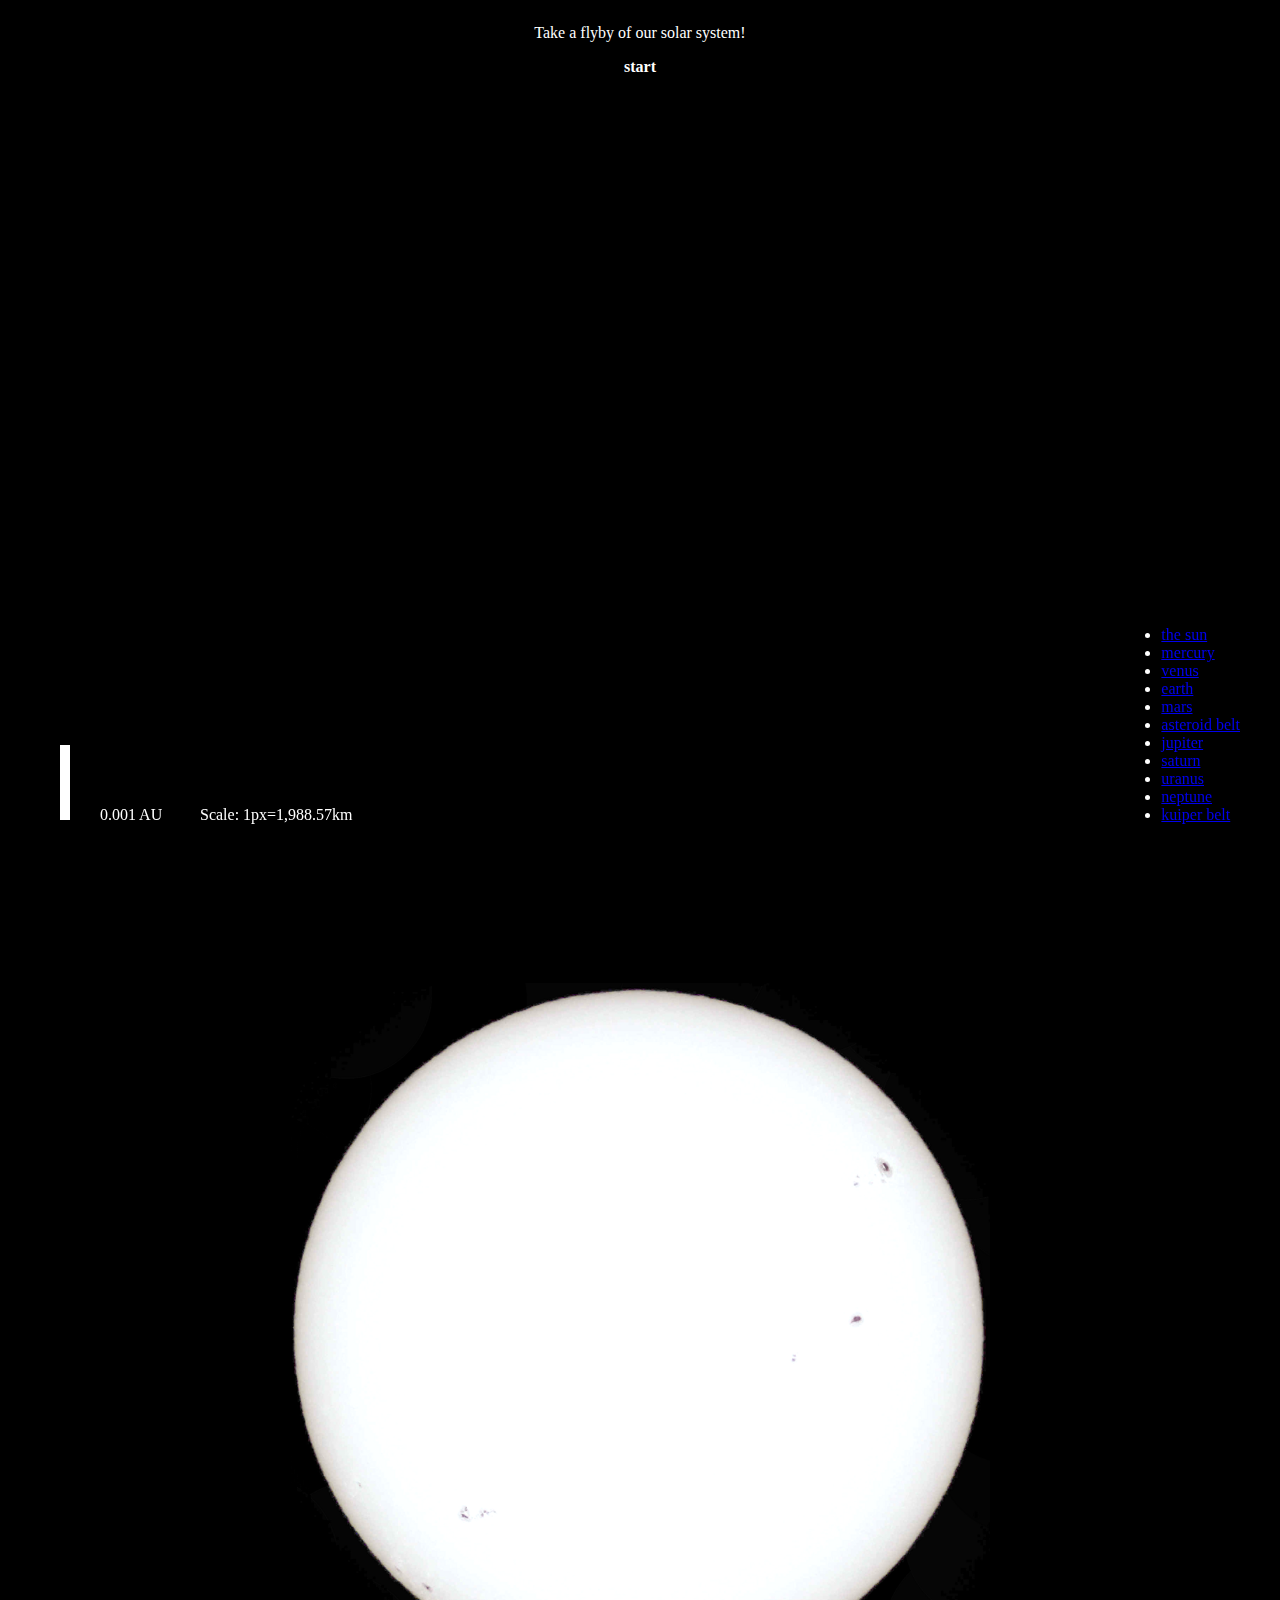
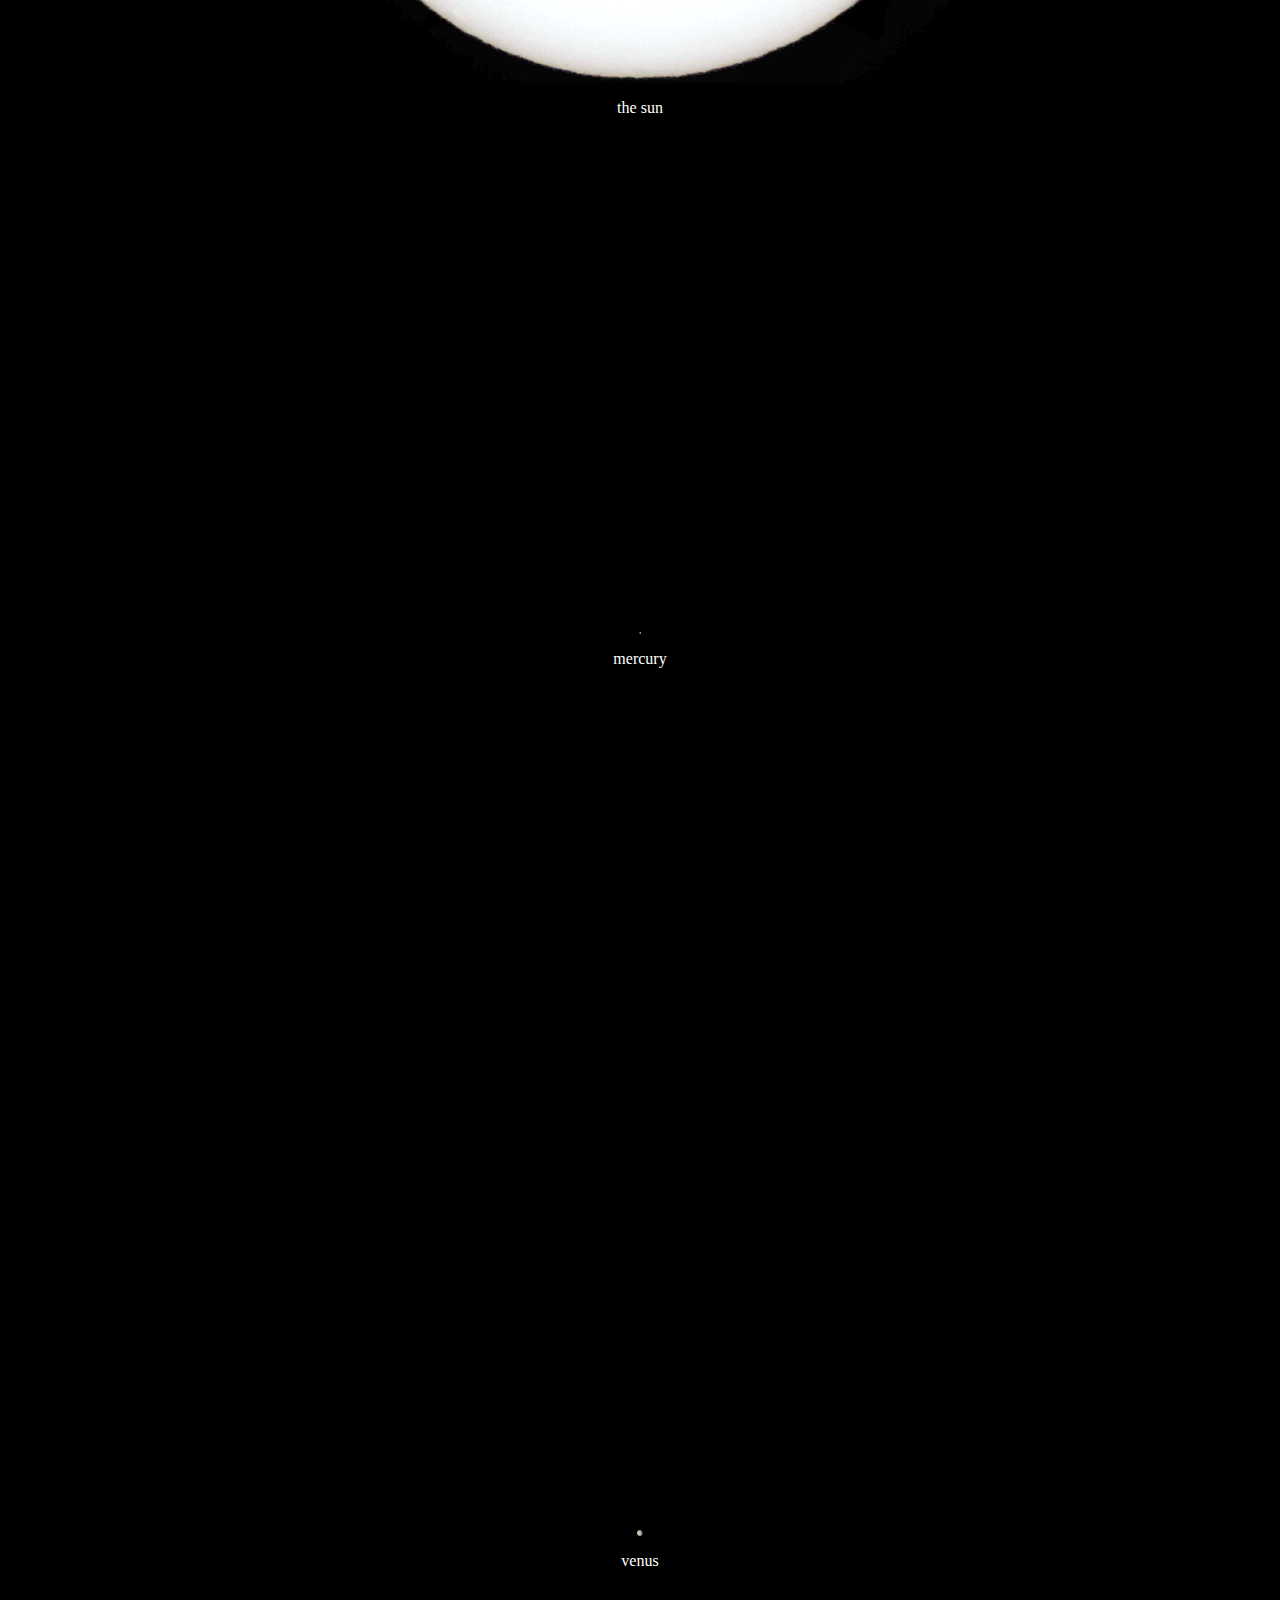
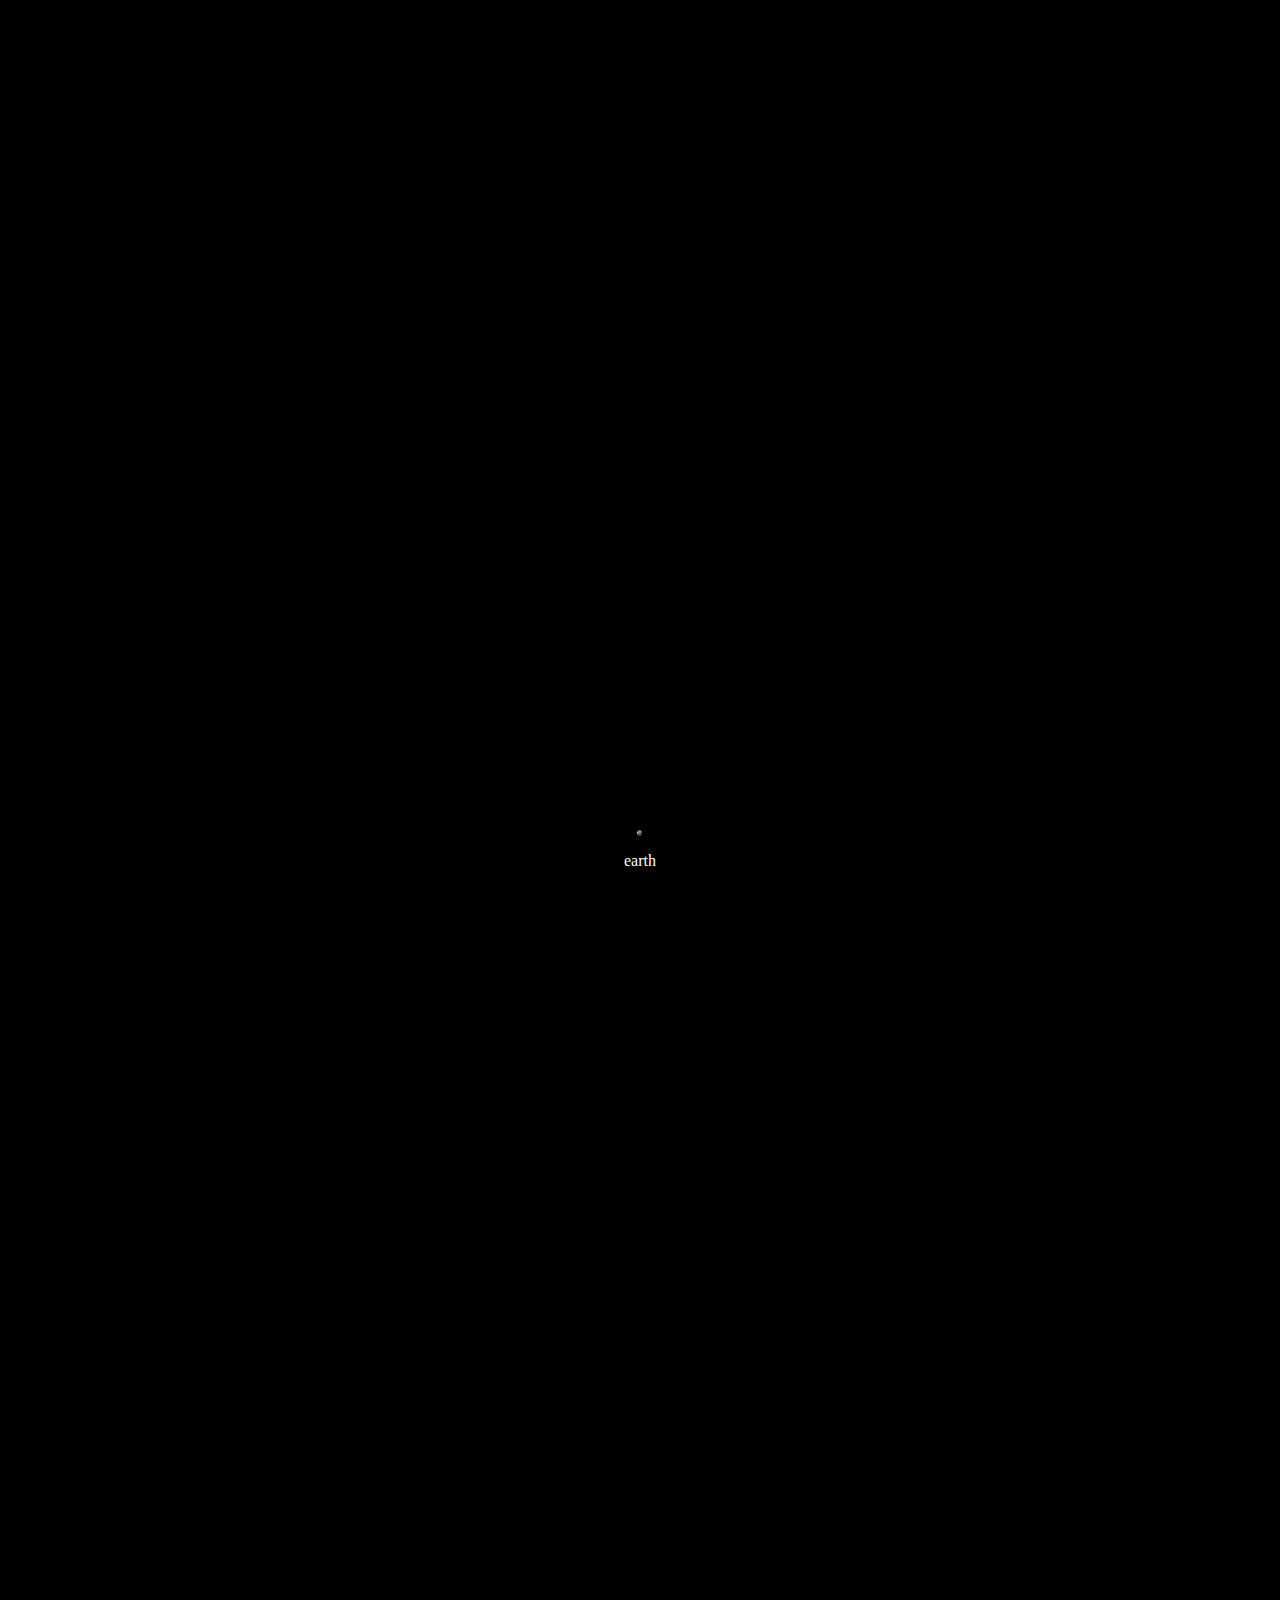
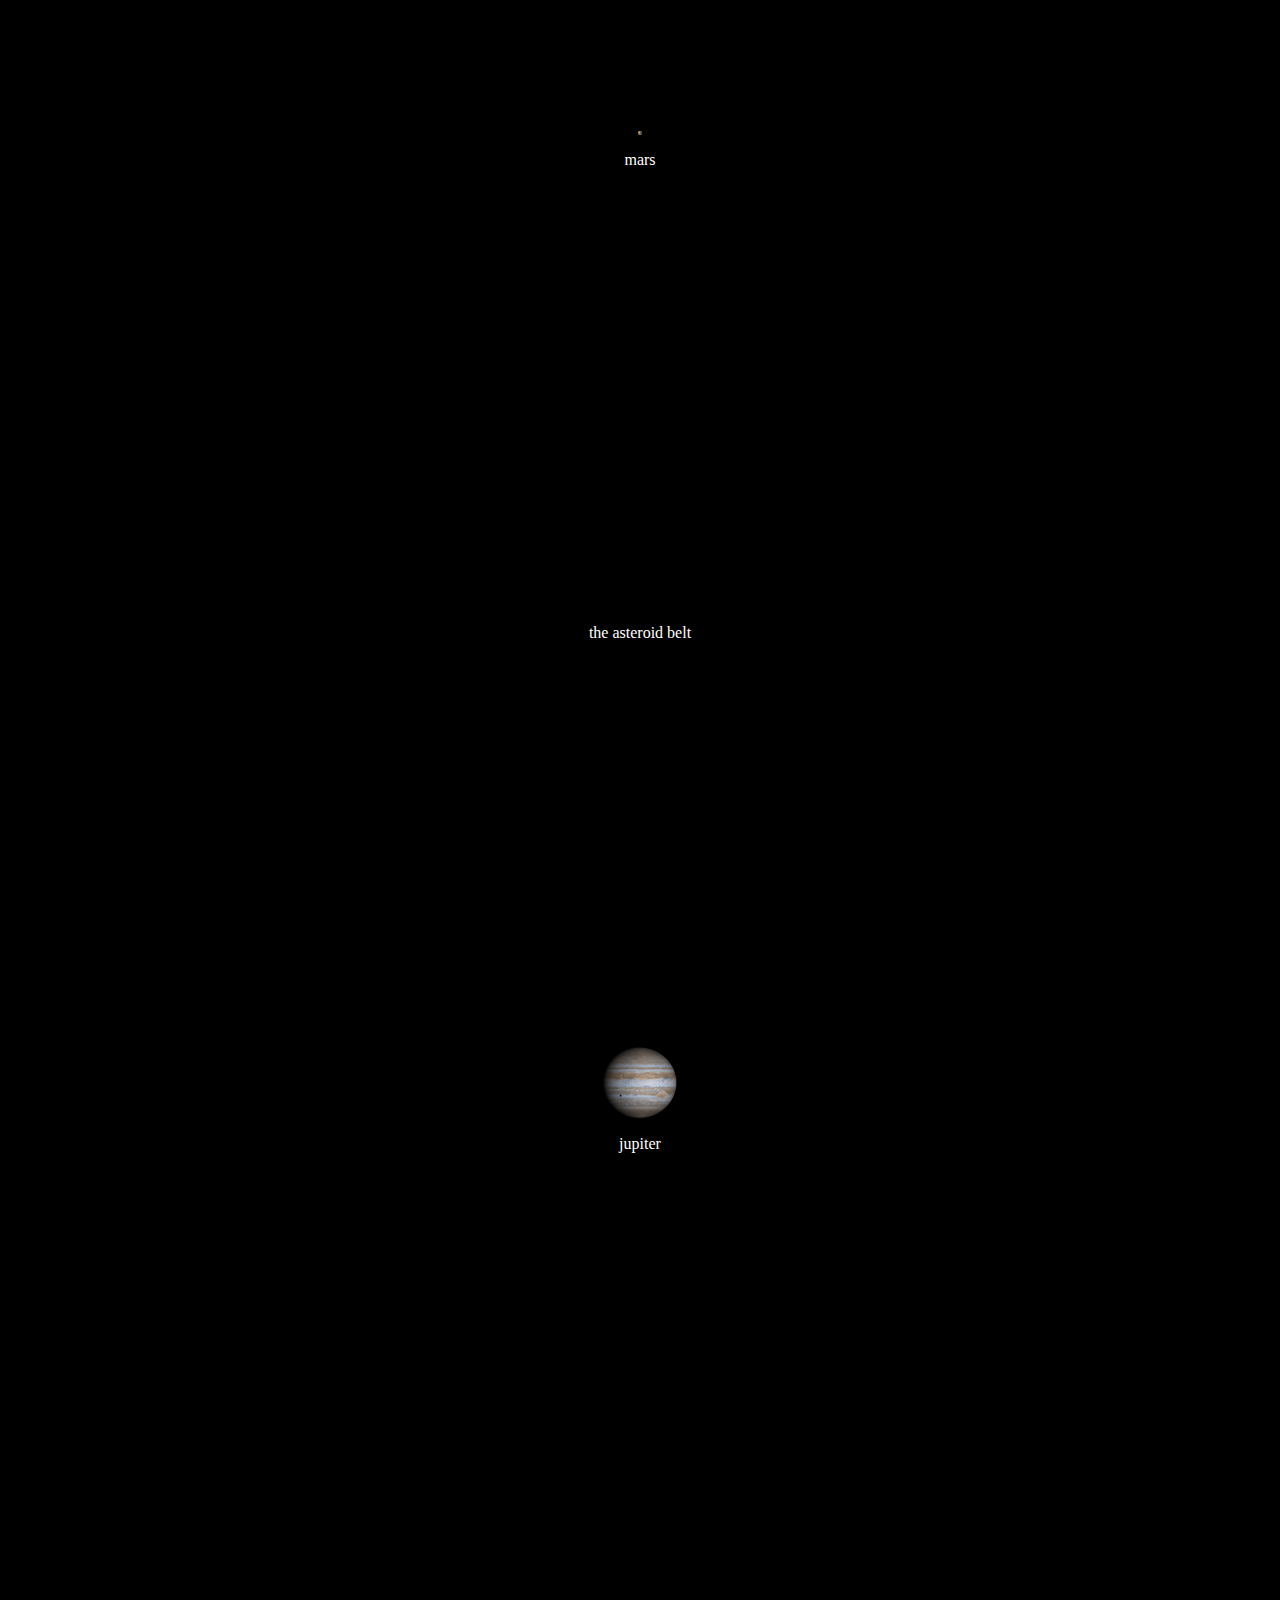
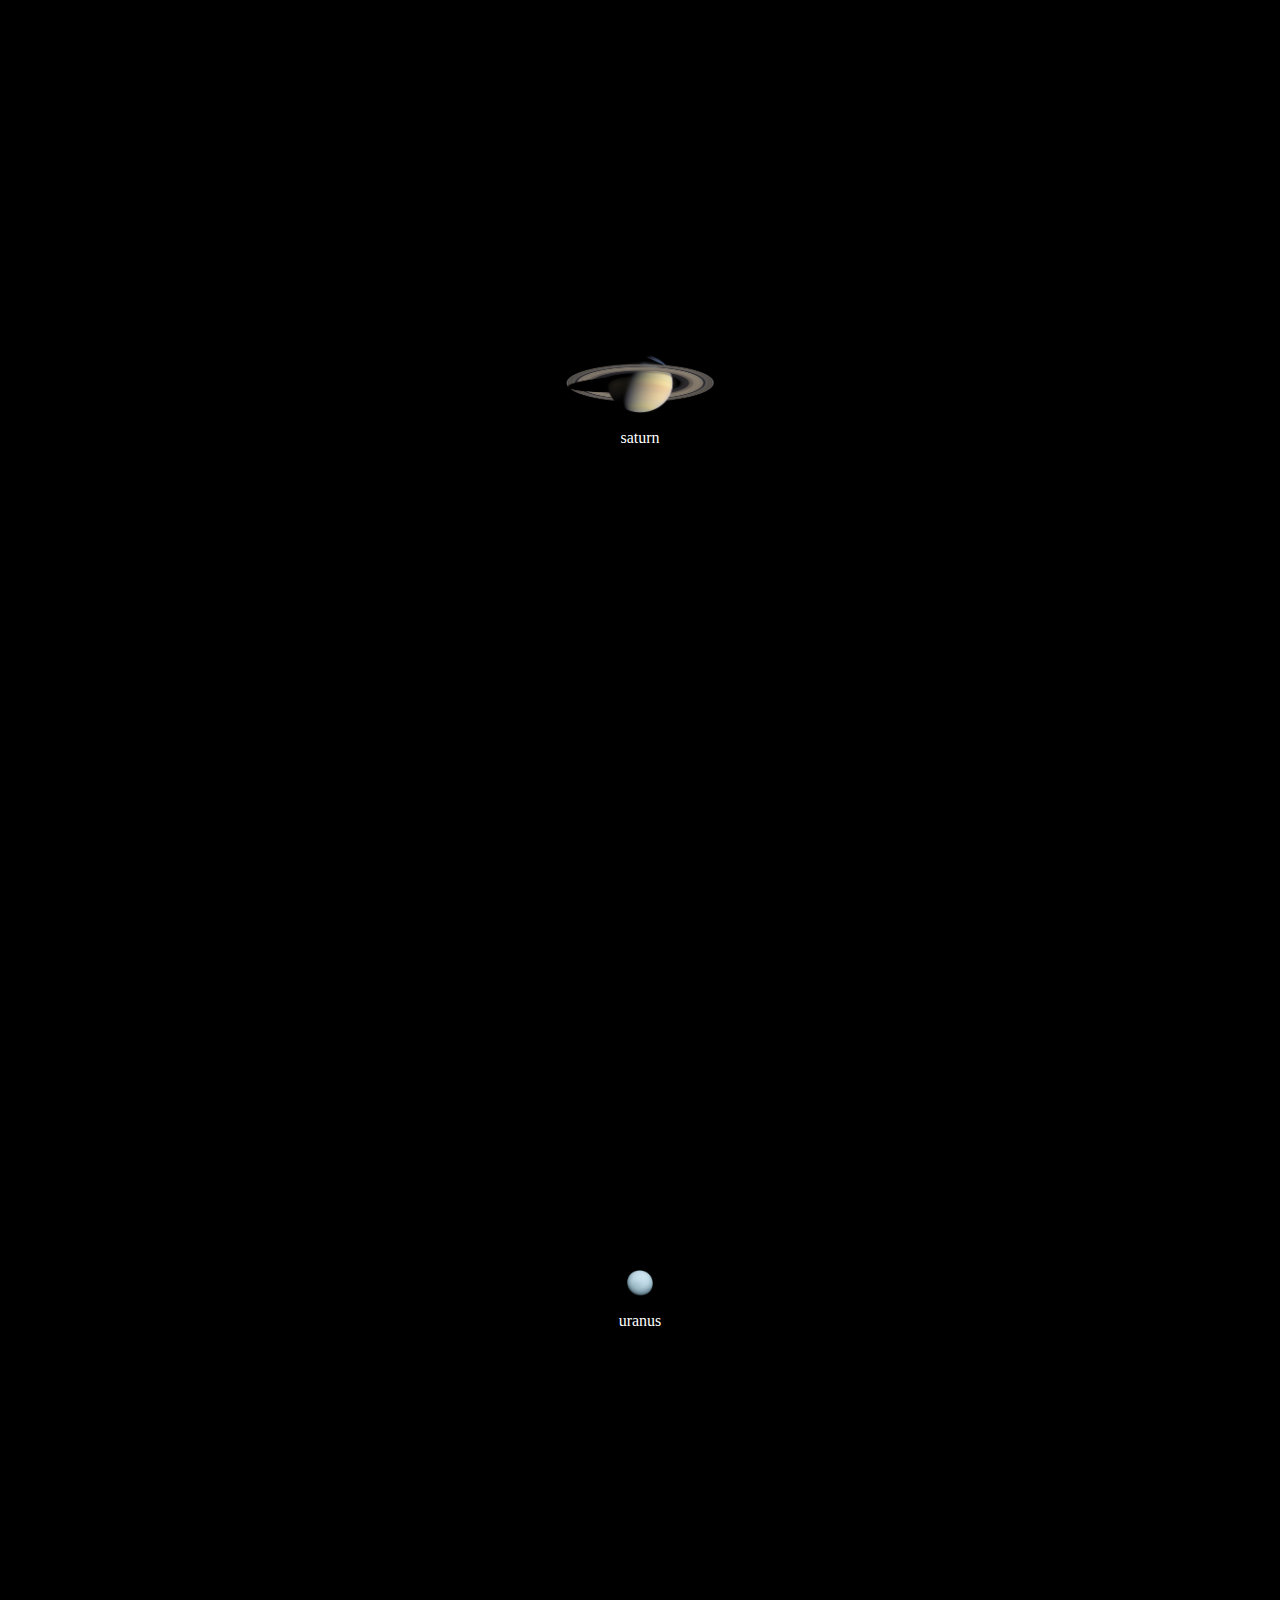
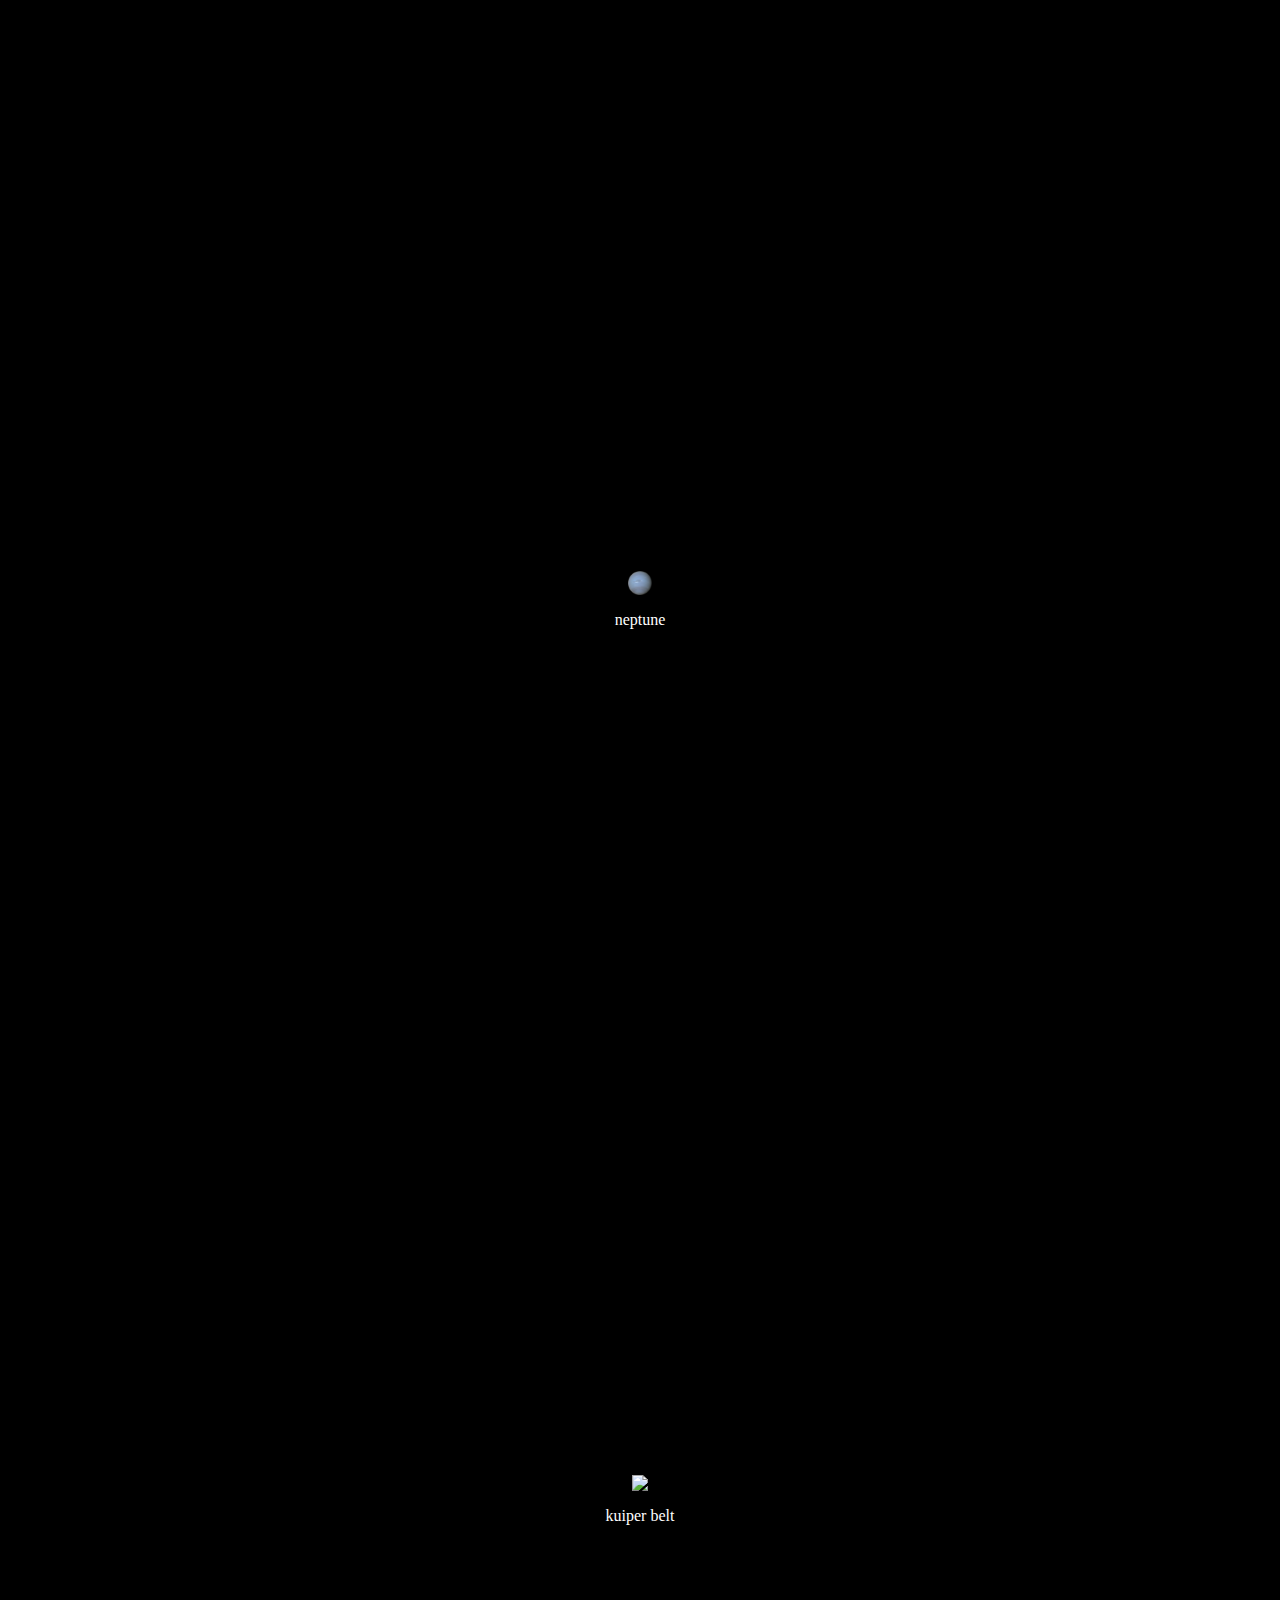
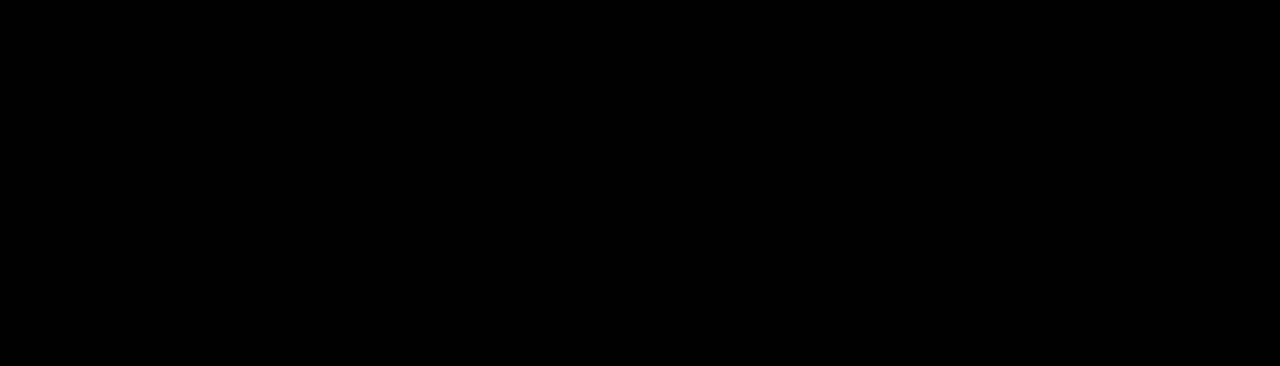
==== scale.html @ b77aa0f0 "added scales and navigation" ====
<!DOCTYPE html>
<html>
    <head>
        <meta charset="UTF-8">
        <title>A Map of Our Solar System</title>
        <link rel="stylesheet" href="//fonts.googleapis.com/css?family=font1|font2|etc" type="text/css">
        <link rel="stylesheet" href="./resources/css/style.css" type="text/css">
    </head>
  
    <body>
        <div id="landing">
            <p>Take a flyby of our solar system!</p>
            <a href="#sun">start</a>
        </div>
        
        <div id="scale-bar"></div>
        <!--<div id="scale-2"></div>-->
        <div id="scale"><p>Scale: 1px=1,988.57km</p></div>
        <div id="au-scale"><p>0.001 AU</p></div>
        
        <div id="nav">
            <ul>
                <li><a href="#sun">the sun</a></li>
                <li><a href="#mercury">mercury</a></li>
                <li><a href="#venus">venus</a></li>
                <li><a href="#earth">earth</a></li>
                <li><a href="#mars">mars</a></li>
                <li><a href="#asteroid">asteroid belt</a></li>
                <li><a href="#jupiter">jupiter</a></li>
                <li><a href="#saturn">saturn</a></li>
                <li><a href="#uranus">uranus</a></li>
                <li><a href="#neptune">neptune</a></li>
                <li><a href="#kuiper">kuiper belt</a></li>
            </ul>
        </div>
        
        
        
        <div id="sun" class="stop">
            <div class="container">
                <img src="/resources/images/1_sun-white_1000x1000.png">
                <p>the sun</p>
            </div>
        </div>
        
        <div id="sun-mercury" class="gap">
        </div>
        
        

        <div id="mercury" class="stop">
            <div class="container">
                <img src="/resources/images/2_mercury_500x500.png">
                <p>mercury</p>
            </div>
        </div>
        
        <div id="mercury-venus" class="gap">
        </div>
        
        

        <div id="venus" class="stop">
            <div class="container">
                <img src="/resources/images/3_venus_500x500.png">
                <p>venus</p>
            </div>
        </div>
        
        <div id="venus-earth" class="gap">
        </div>
        

        
        <div id="earth" class="stop">
            <div class="container">
                <img src="/resources/images/4_earth_500x500.png">
                <p>earth</p>
            </div>
        </div>
        
        <div id="earth-mars" class="gap">
        </div>
        

        
        <div id="mars" class="stop">
            <div class="container">
                <img src="/resources/images/5_mars_500x500.png">
                <p>mars</p>
            </div>
        </div>
        
        <div id="mars-asteroid" class="gap">
        </div>
        
        
        
        <div id="asteroid-belt" class="stop">
            <div class="container">
                <!--<img src="/resources/images/asteroids.png">-->
                <p>the asteroid belt</p>
            </div>
        </div>
        
        <div id="asteroid-jupiter" class="gap">
        </div>
        
        

        <div id="jupiter" class="stop">
            <div class="container">
                <img src="/resources/images/6_jupiter_516x500.png">
                <p>jupiter</p>
            </div>
        </div>
        
        <div id="jupiter-saturn" class="gap">
        </div>
        
        

        <div id="saturn" class="stop">
            <div class="container">
                <img src="/resources/images/7_saturn_1219x500.png">
                <p>saturn</p>
            </div>
        </div>
        
        <div id="saturn-uranus" class="gap">
        </div>
        
        

        <div id="uranus" class="stop">
            <div class="container">
                <img src="/resources/images/8_uranus_500x500.png">
                <p>uranus</p>
            </div>
        </div>
        
        <div id="uranus-neptune" class="gap">
        </div>
        
        

        <div id="neptune" class="stop">
            <div class="container">
                <img src="/resources/images/9_neptune_500x500.png">
                <p>neptune</p>
            </div>
        </div>
        
        <div id="neptune-kuiper" class="gap">
        </div>
        
        
        
        <div id="kuiper" class="stop">
            <div class="container">
                <img src="/resources/images">
                <p>kuiper belt</p>
            </div>
        </div>
        
  
    </body>
</html>
---- resources/css/style.css ----
html{
    background-color: black;
    color: white;
}

#landing {
    display: flex;
    align-items: center;
    flex-direction: column;
    
    height: 100vh;
    width: 100%;
    text-align: center;
}

#landing p {
    color: white;
}

#landing a {
    color: white;
    text-decoration: none;
    font-weight: bold;
}

#nav {
    float: right;
    position: fixed;
    right: 40px;
    bottom: 60px;
}

#scale-bar {
    position: fixed;
    bottom: 80px;
    left: 60px;
    
    height: 75px;
    width: 10px;
    background-color: white;
    z-index: 100;
}

#scale {
    position: fixed;
    bottom: 60px;
    left: 200px;
}

#au-scale {
    position: fixed;
    bottom: 60px;
    left: 100px;
}

/*planets (and the sun)*/
.stop {
    display: flex;
    flex-direction: column;
    justify-content: center;
    align-items: center;
    height: 100vh;
    width: auto;
    color: white;
    text-align: center;
}

.container {
    height: 700px;
    width: 700px;
    display: flex;
    justify-content: center;
    align-items: center;
    flex-direction: column;
}

#sun {
    
}

#sun img {
    height: 100%;
    width: auto;
}

#mercury {
    
}

#mercury img {
    height: .35%;
    width: auto;
}

#venus {
    
}

#venus img {
    height: .87%;
    width: auto;
}

#earth {
    
}

#earth img {
    height: .92%;
    width: auto;
}

#mars {
    
}

#mars img {
    height: .49%;
    width: auto;
}

#asteroid-belt {
    height: 50px;
    width: 100%;
    background-image: url("")
    
    background-color: white;
}

#asteroid-belt img {
    height: 50px;
    width: auto;
}

#jupiter {
    
}

#jupiter img {
    height: 10.26%;
    width: auto;
}

#saturn {
    
}

#saturn img {
    height: 8.62%;
    width: auto;
}

#uranus {
    
}

#uranus img {
    height: 3.68%;
    width: auto;
}

#neptune {
    
}

#neptune img {
    height: 3.49%;
    width: auto;
}



/*gaps*/
.gap {
    
}

#sun-mercury {
    height: ;
}

#mercury-venus {
    height: ;
}

#venus-earth {
    height: ;
}

#earth-mars {
    height: ;
}

#mars-asteroid {
    height: ;
}

#asteroid-jupiter {
    height: ;
}

#jupiter-saturn {
    height: ;
}

#saturn-uranus {
    height: ;
}

#uranus-neptune {
    height: ;
}
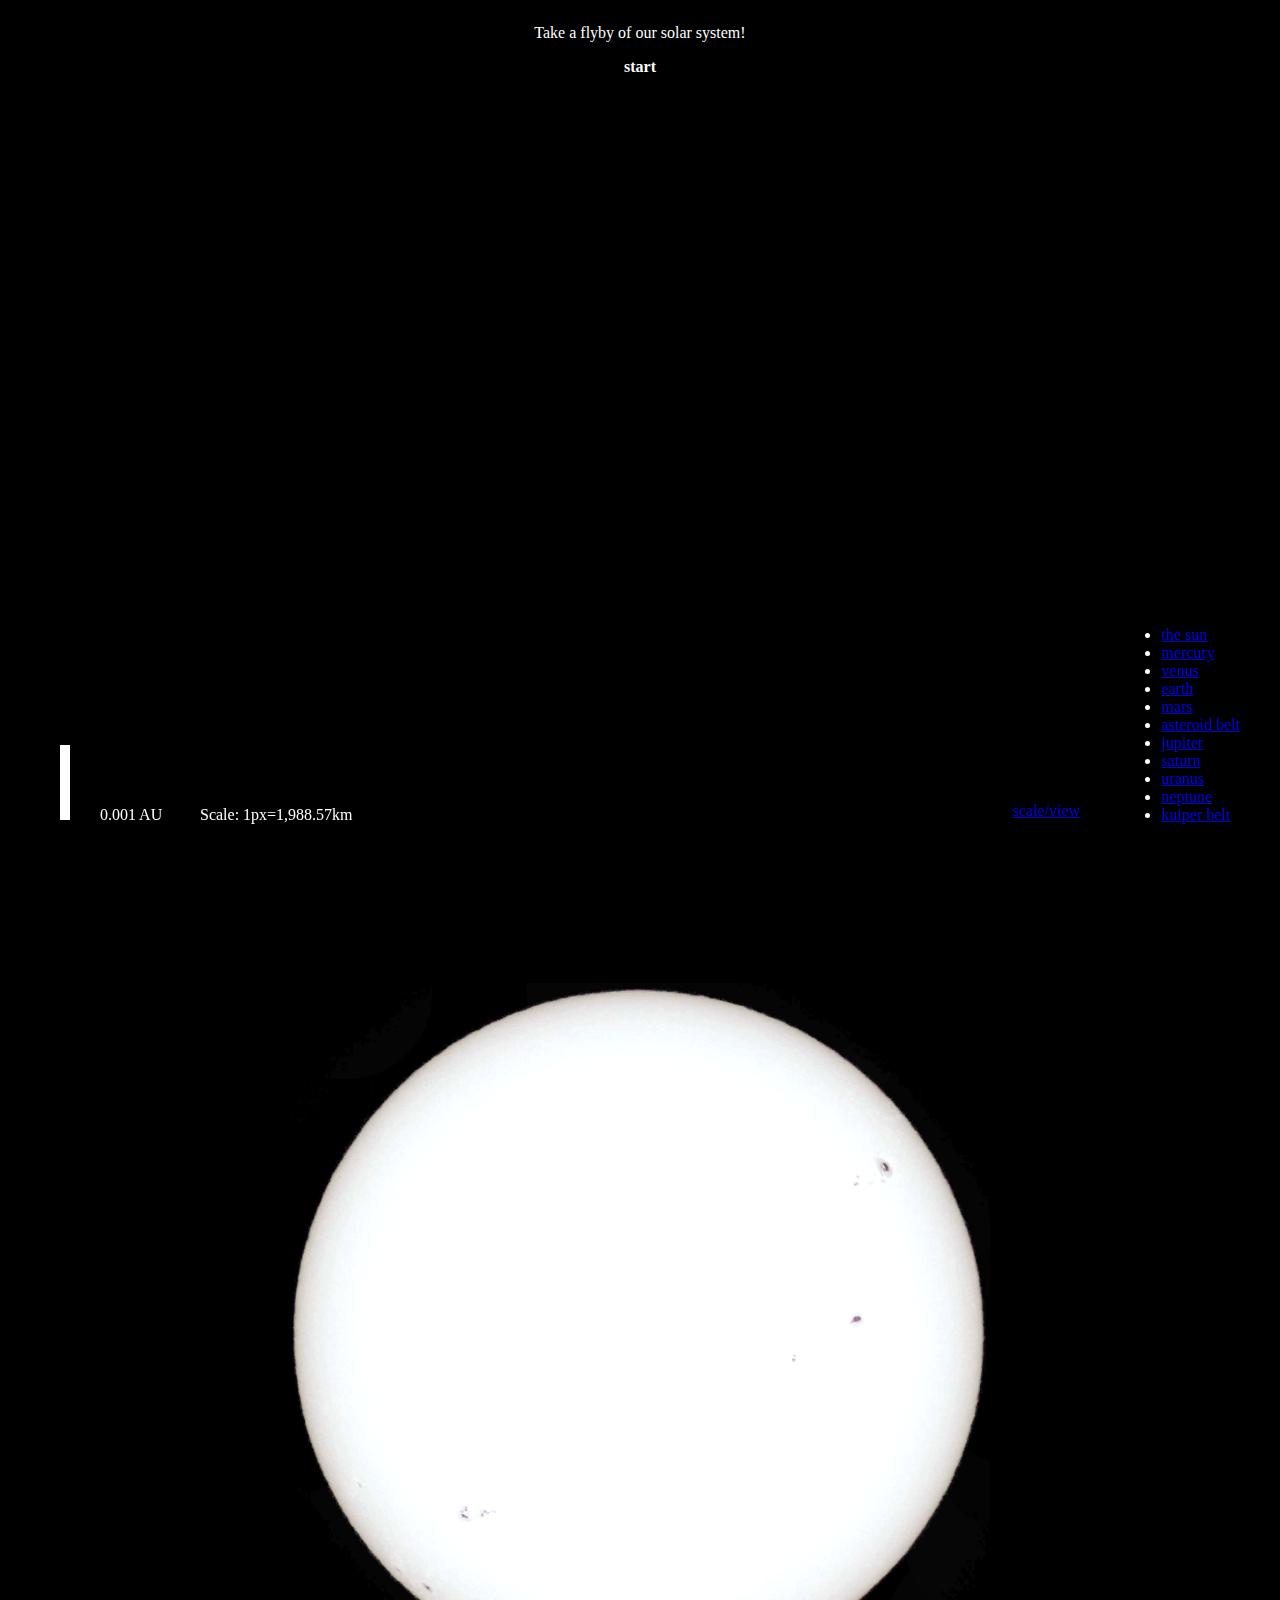
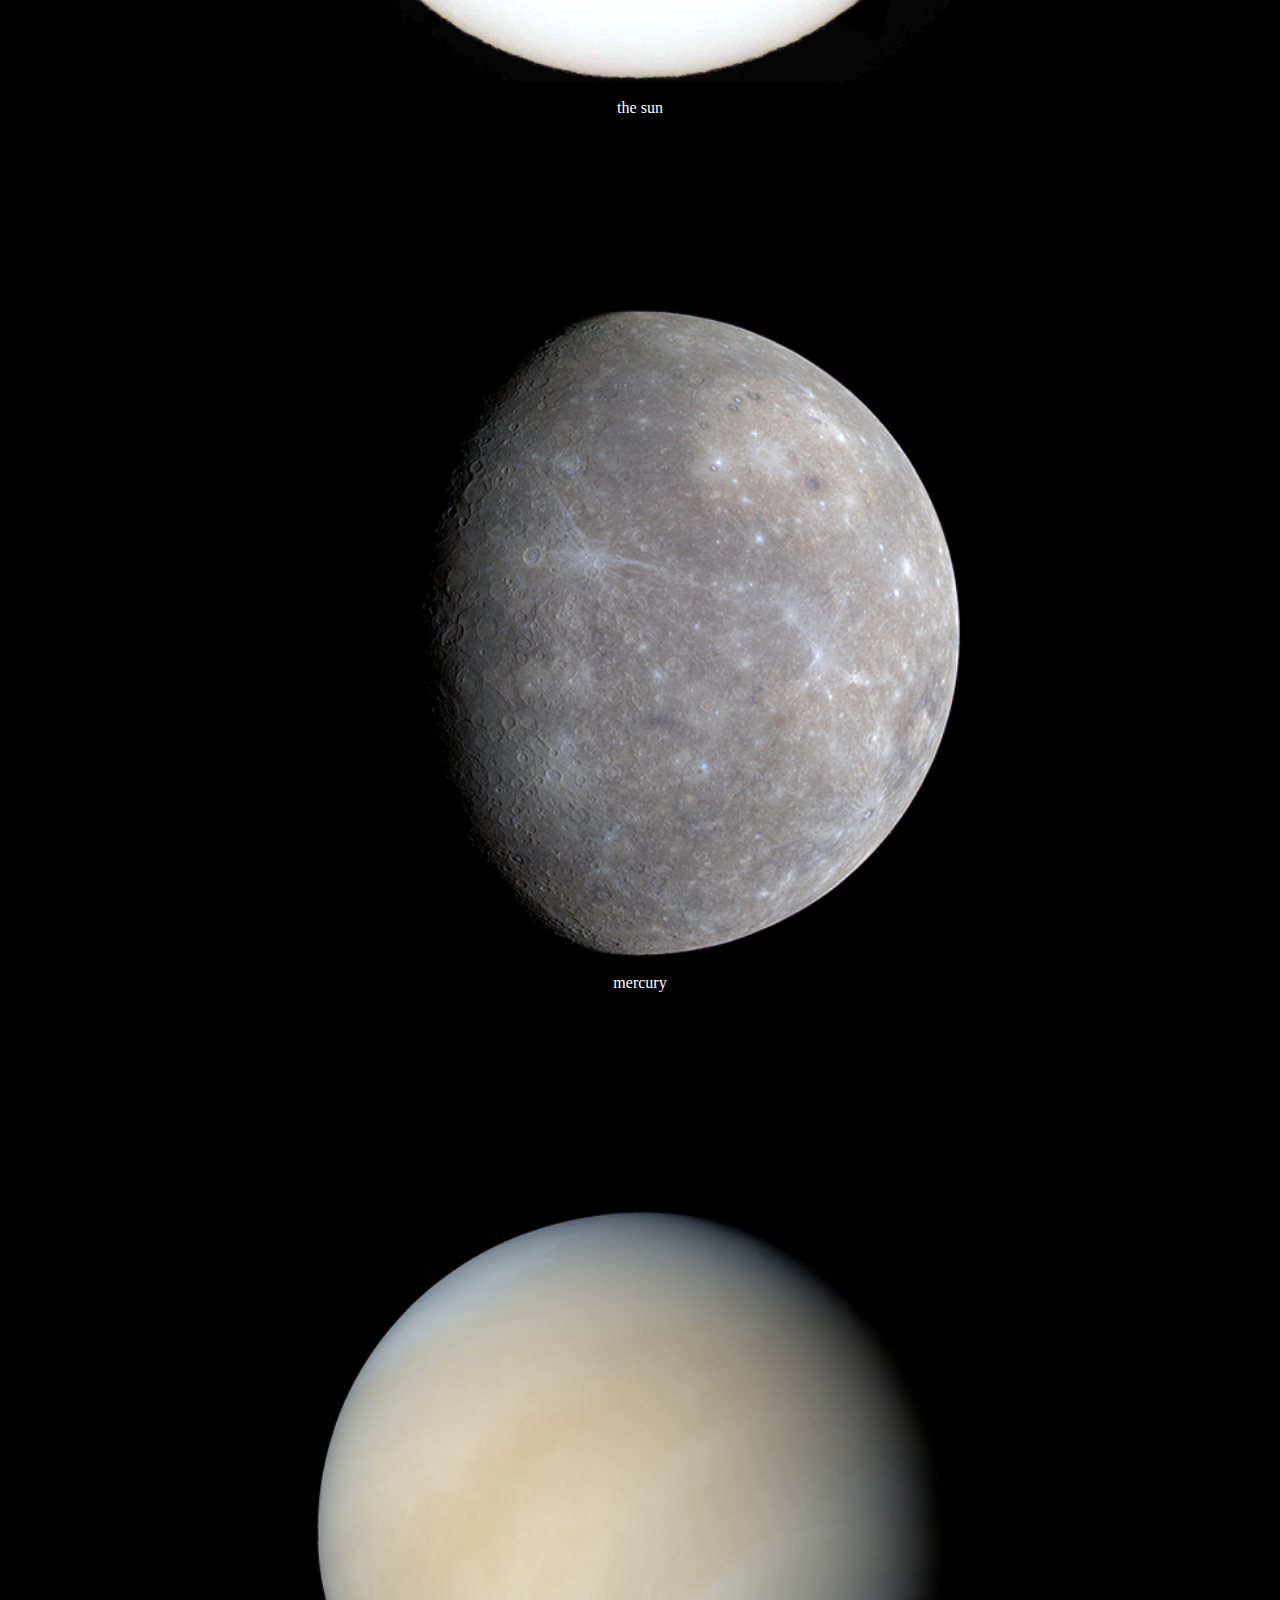
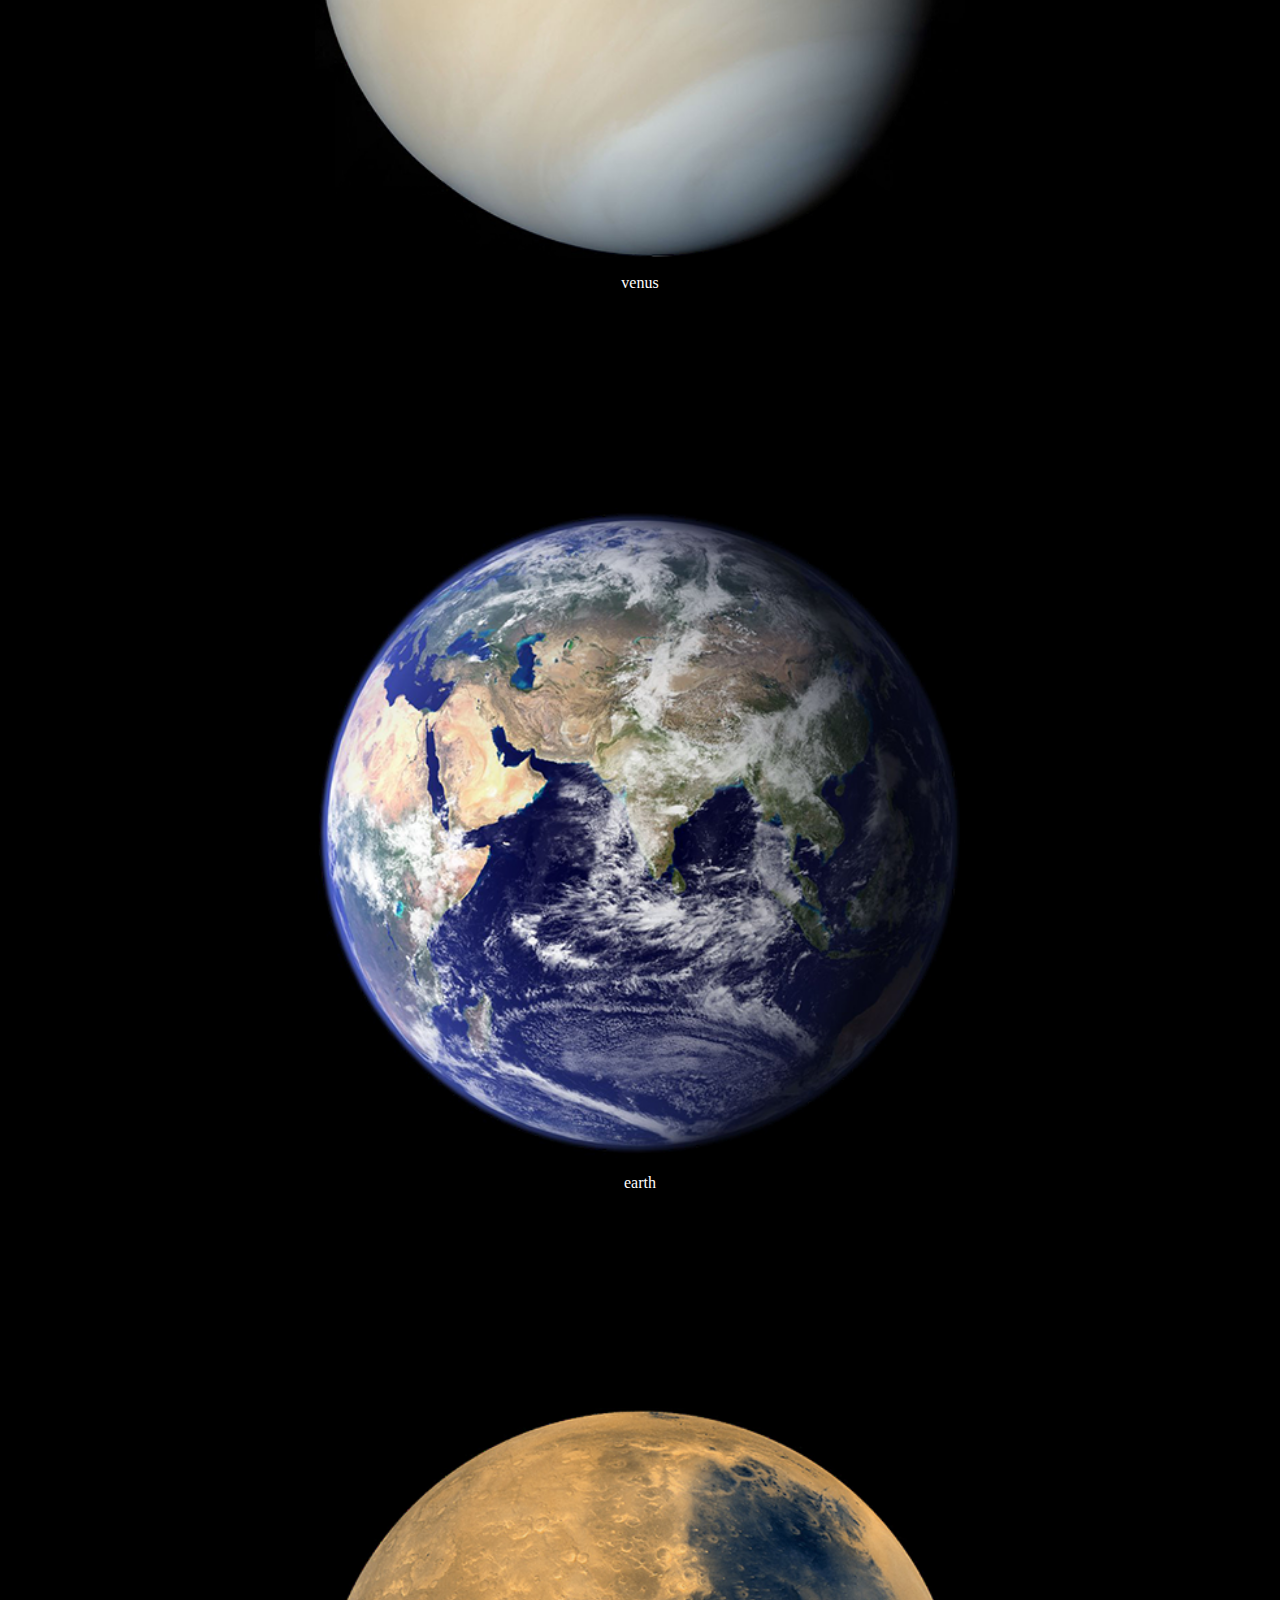
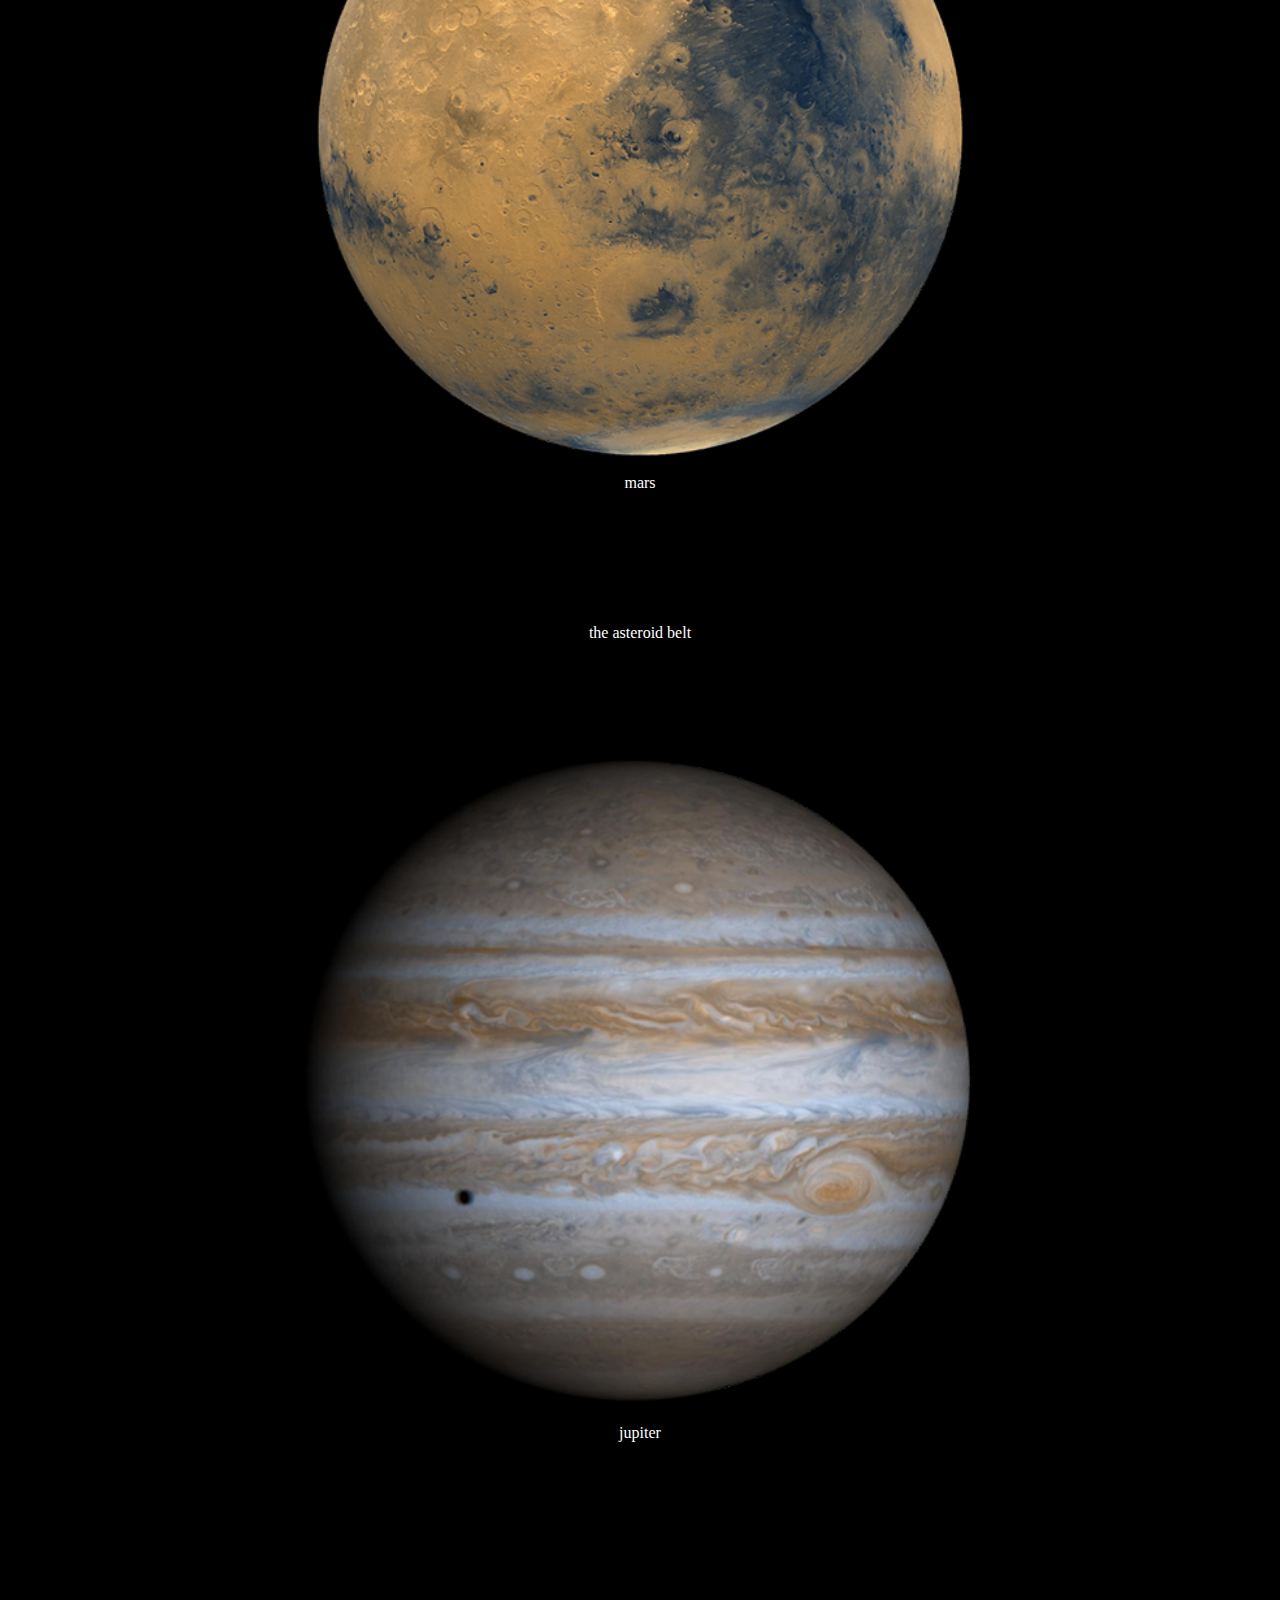
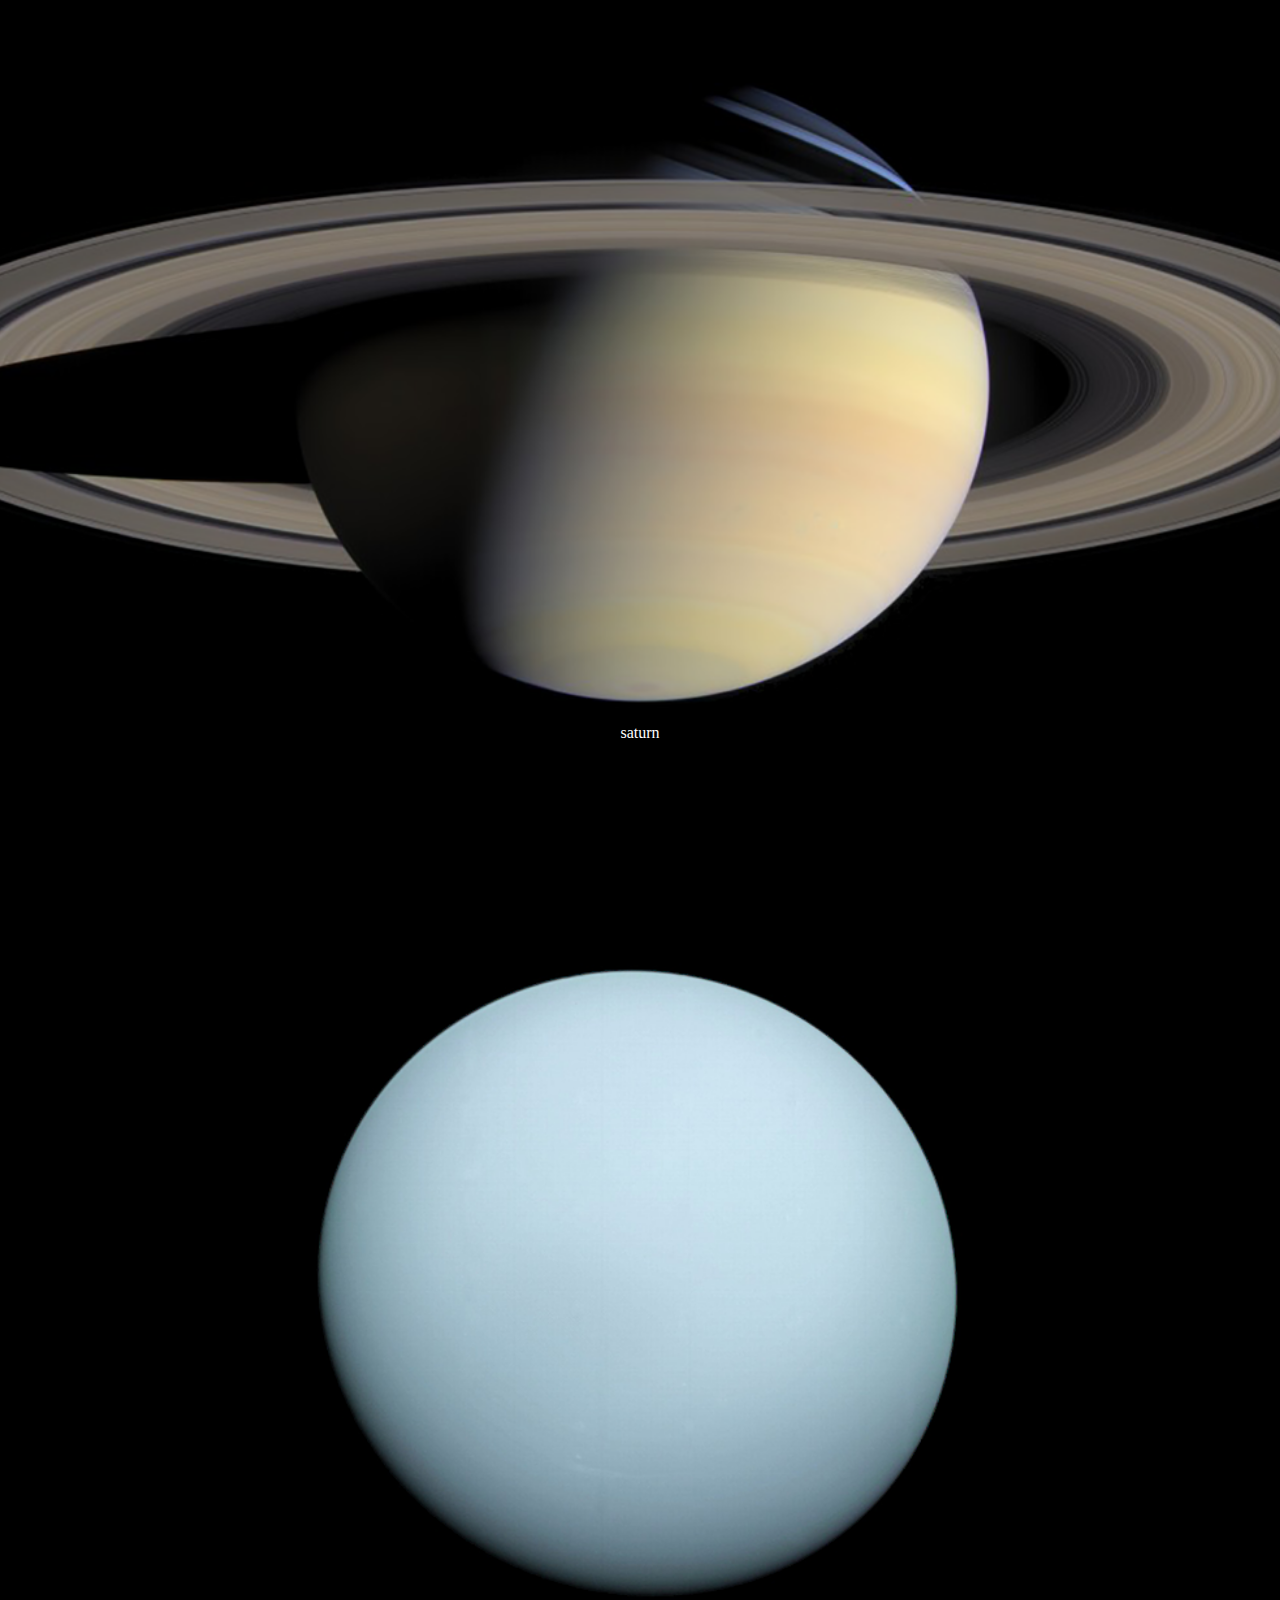
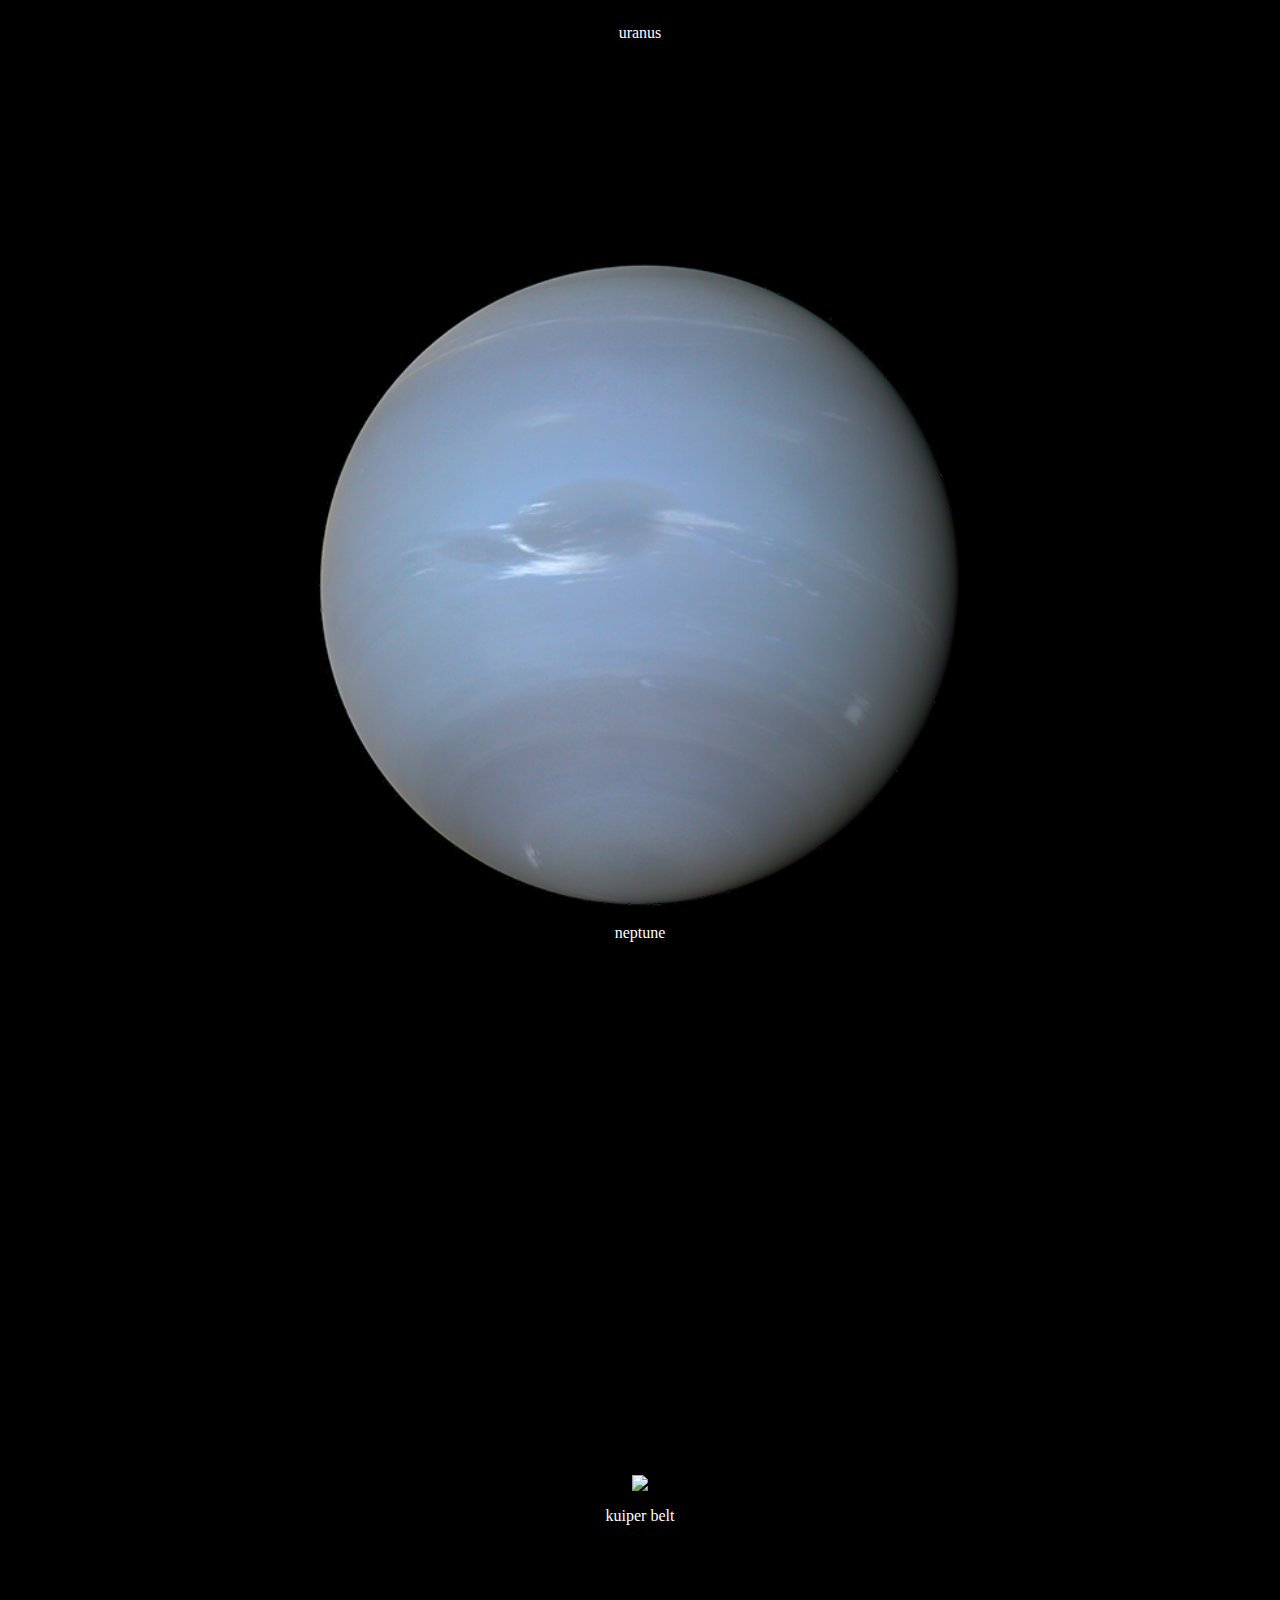
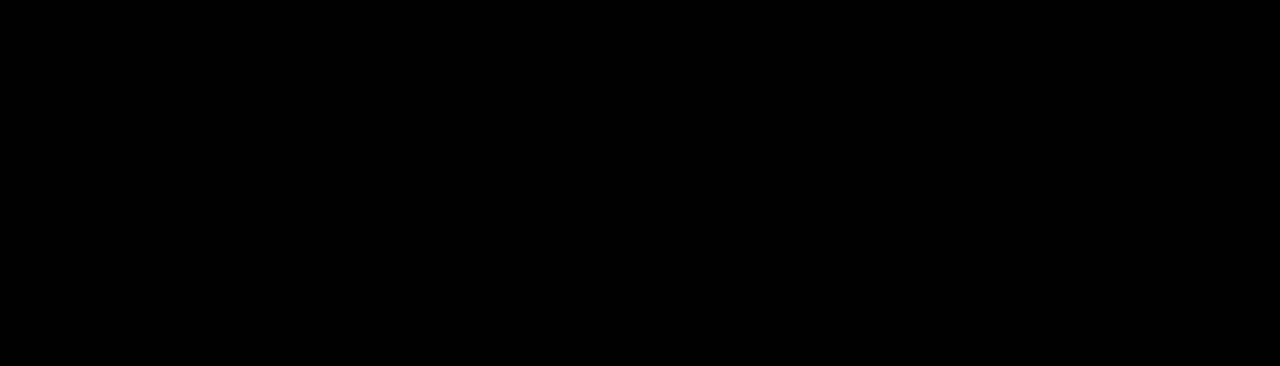
==== commit 11efe3e7: "finished" ====
--- a/scale.html
+++ b/scale.html
@@ -10,33 +10,34 @@
     <body>
         <div id="landing">
             <p>Take a flyby of our solar system!</p>
-            <a href="#sun">start</a>
+            <a href="#sun1">start</a>
         </div>
         
         <div id="scale-bar"></div>
         <!--<div id="scale-2"></div>-->
         <div id="scale"><p>Scale: 1px=1,988.57km</p></div>
         <div id="au-scale"><p>0.001 AU</p></div>
+        <div id="scale-toggle"><a href="index.html">scale/view</a></div>
         
         <div id="nav">
             <ul>
-                <li><a href="#sun">the sun</a></li>
-                <li><a href="#mercury">mercury</a></li>
-                <li><a href="#venus">venus</a></li>
-                <li><a href="#earth">earth</a></li>
-                <li><a href="#mars">mars</a></li>
-                <li><a href="#asteroid">asteroid belt</a></li>
-                <li><a href="#jupiter">jupiter</a></li>
-                <li><a href="#saturn">saturn</a></li>
-                <li><a href="#uranus">uranus</a></li>
-                <li><a href="#neptune">neptune</a></li>
-                <li><a href="#kuiper">kuiper belt</a></li>
+                <li><a href="#sun1">the sun</a></li>
+                <li><a href="#mercury1">mercury</a></li>
+                <li><a href="#venus1">venus</a></li>
+                <li><a href="#earth1">earth</a></li>
+                <li><a href="#mars1">mars</a></li>
+                <li><a href="#asteroid1">asteroid belt</a></li>
+                <li><a href="#jupiter1">jupiter</a></li>
+                <li><a href="#saturn1">saturn</a></li>
+                <li><a href="#uranus1">uranus</a></li>
+                <li><a href="#neptune1">neptune</a></li>
+                <li><a href="#kuiper1">kuiper belt</a></li>
             </ul>
         </div>
         
         
         
-        <div id="sun" class="stop">
+        <div id="sun1" class="stop">
             <div class="container">
                 <img src="/resources/images/1_sun-white_1000x1000.png">
                 <p>the sun</p>
@@ -48,7 +49,7 @@
         
         
 
-        <div id="mercury" class="stop">
+        <div id="mercury1" class="stop">
             <div class="container">
                 <img src="/resources/images/2_mercury_500x500.png">
                 <p>mercury</p>
@@ -60,7 +61,7 @@
         
         
 
-        <div id="venus" class="stop">
+        <div id="venus1" class="stop">
             <div class="container">
                 <img src="/resources/images/3_venus_500x500.png">
                 <p>venus</p>
@@ -72,7 +73,7 @@
         
 
         
-        <div id="earth" class="stop">
+        <div id="earth1" class="stop">
             <div class="container">
                 <img src="/resources/images/4_earth_500x500.png">
                 <p>earth</p>
@@ -84,7 +85,7 @@
         
 
         
-        <div id="mars" class="stop">
+        <div id="mars1" class="stop">
             <div class="container">
                 <img src="/resources/images/5_mars_500x500.png">
                 <p>mars</p>
@@ -96,7 +97,7 @@
         
         
         
-        <div id="asteroid-belt" class="stop">
+        <div id="asteroid-belt1" class="stop">
             <div class="container">
                 <!--<img src="/resources/images/asteroids.png">-->
                 <p>the asteroid belt</p>
@@ -108,7 +109,7 @@
         
         
 
-        <div id="jupiter" class="stop">
+        <div id="jupiter1" class="stop">
             <div class="container">
                 <img src="/resources/images/6_jupiter_516x500.png">
                 <p>jupiter</p>
@@ -120,7 +121,7 @@
         
         
 
-        <div id="saturn" class="stop">
+        <div id="saturn1" class="stop">
             <div class="container">
                 <img src="/resources/images/7_saturn_1219x500.png">
                 <p>saturn</p>
@@ -132,7 +133,7 @@
         
         
 
-        <div id="uranus" class="stop">
+        <div id="uranus1" class="stop">
             <div class="container">
                 <img src="/resources/images/8_uranus_500x500.png">
                 <p>uranus</p>
@@ -144,7 +145,7 @@
         
         
 
-        <div id="neptune" class="stop">
+        <div id="neptune1" class="stop">
             <div class="container">
                 <img src="/resources/images/9_neptune_500x500.png">
                 <p>neptune</p>
@@ -156,7 +157,7 @@
         
         
         
-        <div id="kuiper" class="stop">
+        <div id="kuiper1" class="stop">
             <div class="container">
                 <img src="/resources/images">
                 <p>kuiper belt</p>
--- a/resources/css/style.css
+++ b/resources/css/style.css
@@ -52,6 +52,12 @@
     position: fixed;
     bottom: 60px;
     left: 100px;
+}
+
+#scale-toggle {
+    position: fixed;
+    bottom: 80px;
+    right: 200px;
 }
 
 /*planets (and the sun)*/
@@ -213,7 +219,100 @@
 }
 
 
-
-
-
-
+/*best solution right now*/
+#sun1 {
+    
+}
+
+#sun1 img {
+    height: 100%;
+    width: auto;
+}
+
+#mercury1 {
+    
+}
+
+#mercury1 img {
+    height: 100%;
+    width: auto;
+}
+
+#venus1 {
+    
+}
+
+#venus1 img {
+    height: 100%;
+    width: auto;
+}
+
+#earth1 {
+    
+}
+
+#earth1 img {
+    height: 100%;
+    width: auto;
+}
+
+#mars1 {
+    
+}
+
+#mars1 img {
+    height: 100%;
+    width: auto;
+}
+
+#asteroid-belt1 {
+    height: 50px;
+    width: 100%;
+    background-image: url("")
+    
+    background-color: white;
+}
+
+#asteroid-belt1 img {
+    height: 50px;
+    width: auto;
+}
+
+#jupiter1 {
+    
+}
+
+#jupiter1 img {
+    height: 100%;
+    width: auto;
+}
+
+#saturn1 {
+    
+}
+
+#saturn1 img {
+    height: 100%;
+    width: auto;
+}
+
+#uranus1 {
+    
+}
+
+#uranus1 img {
+    height: 100%;
+    width: auto;
+}
+
+#neptune1 {
+    
+}
+
+#neptune1 img {
+    height: 100%;
+    width: auto;
+}
+
+
+
